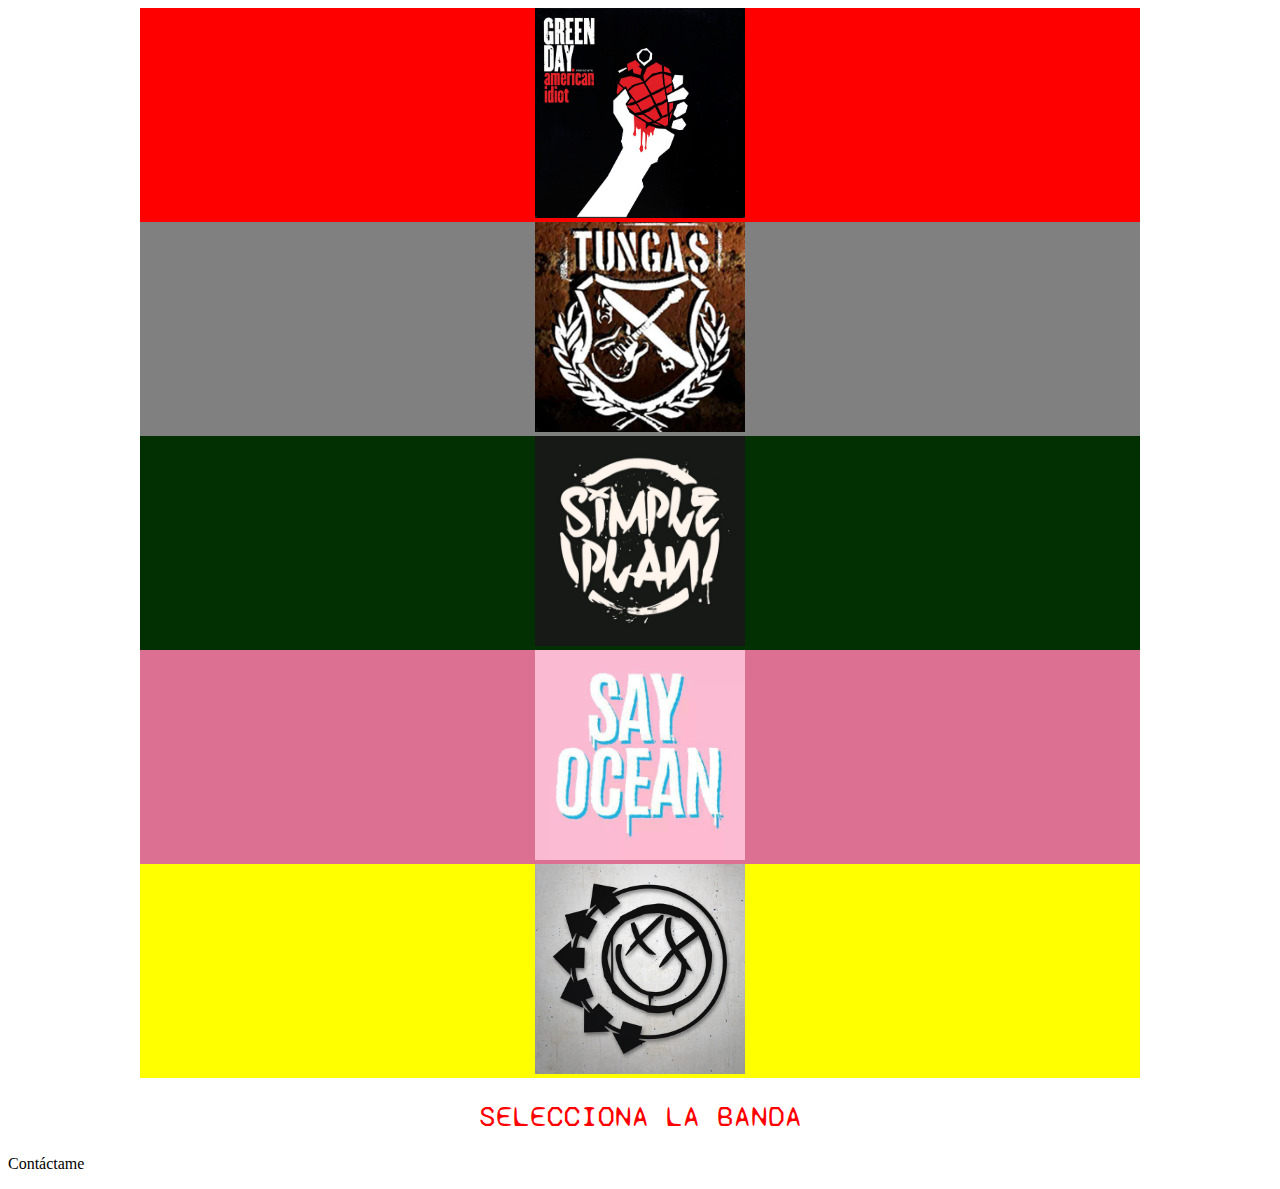
==== index.html @ dd1d2856 "green day casi listo, falta regreso" ====
<!DOCTYPE html>
<html lang="en">
<head>
    <meta charset="UTF-8">
    <meta http-equiv="X-UA-Compatible" content="IE=edge">
    <meta name="viewport" content="width=device-width, initial-scale=1.0">
    <title>PunkRock</title>
    <link rel="stylesheet" href="./CSS/estiloindex.css">
    <link rel="stylesheet" href="https://cdnjs.cloudflare.com/ajax/libs/font-awesome/5.11.2/css/all.min.css">
    <link href="https://fonts.googleapis.com/css2?family=Syne+Mono&display=swap" rel="stylesheet">
</head>
<body>
    <audio autoplay>
        <source src="audio_menu.mp3" type="audio/mp3">
    </audio>
    <div class="font" align="center">
        <div style="width: 1000px;">
            <div class="style_prevu_kit" style="background-color: red;"><a href="greenday.html"><img src="green.day.logo.jpg" width="210" height="210" class="gl" ></a></div>
            <div class="style_prevu_kit" style="background-color: gray;"><a href="tungas.html"><img src="tungas.logo.jpg" width="210" height="210"></a></div>
            <div class="style_prevu_kit" style="background-color: rgb(3, 48, 3);"><a href="simple.html"><img src="simple.plan.logo.jpg" width="210" height="210"></a></div>
            <div class="style_prevu_kit" style="background-color: palevioletred;"><a href="sayocean.html"><img src="say.ocean.logo.jpg" width="210" height="210"></a></div>
            <div class="style_prevu_kit" style="background-color: yellow;"><a href="blink.html"><img src="blink.logo.jpg" width="210" height="210"></a></div>
            <div style="padding: 5px; color: red; font-weight: 300; font-size: 30px; font-family: 'Times New Roman', Times, serif, Courier, monospace; padding-top: 20px;">
            <font style="font-weight: 400; font-family: 'Syne Mono', monospace;">SELECCIONA LA BANDA</font></div>
        </div>
    </div>
    <div>
        <footer>
            <p>Contáctame</p> 
        </footer>
    </div>
</body>
</html>
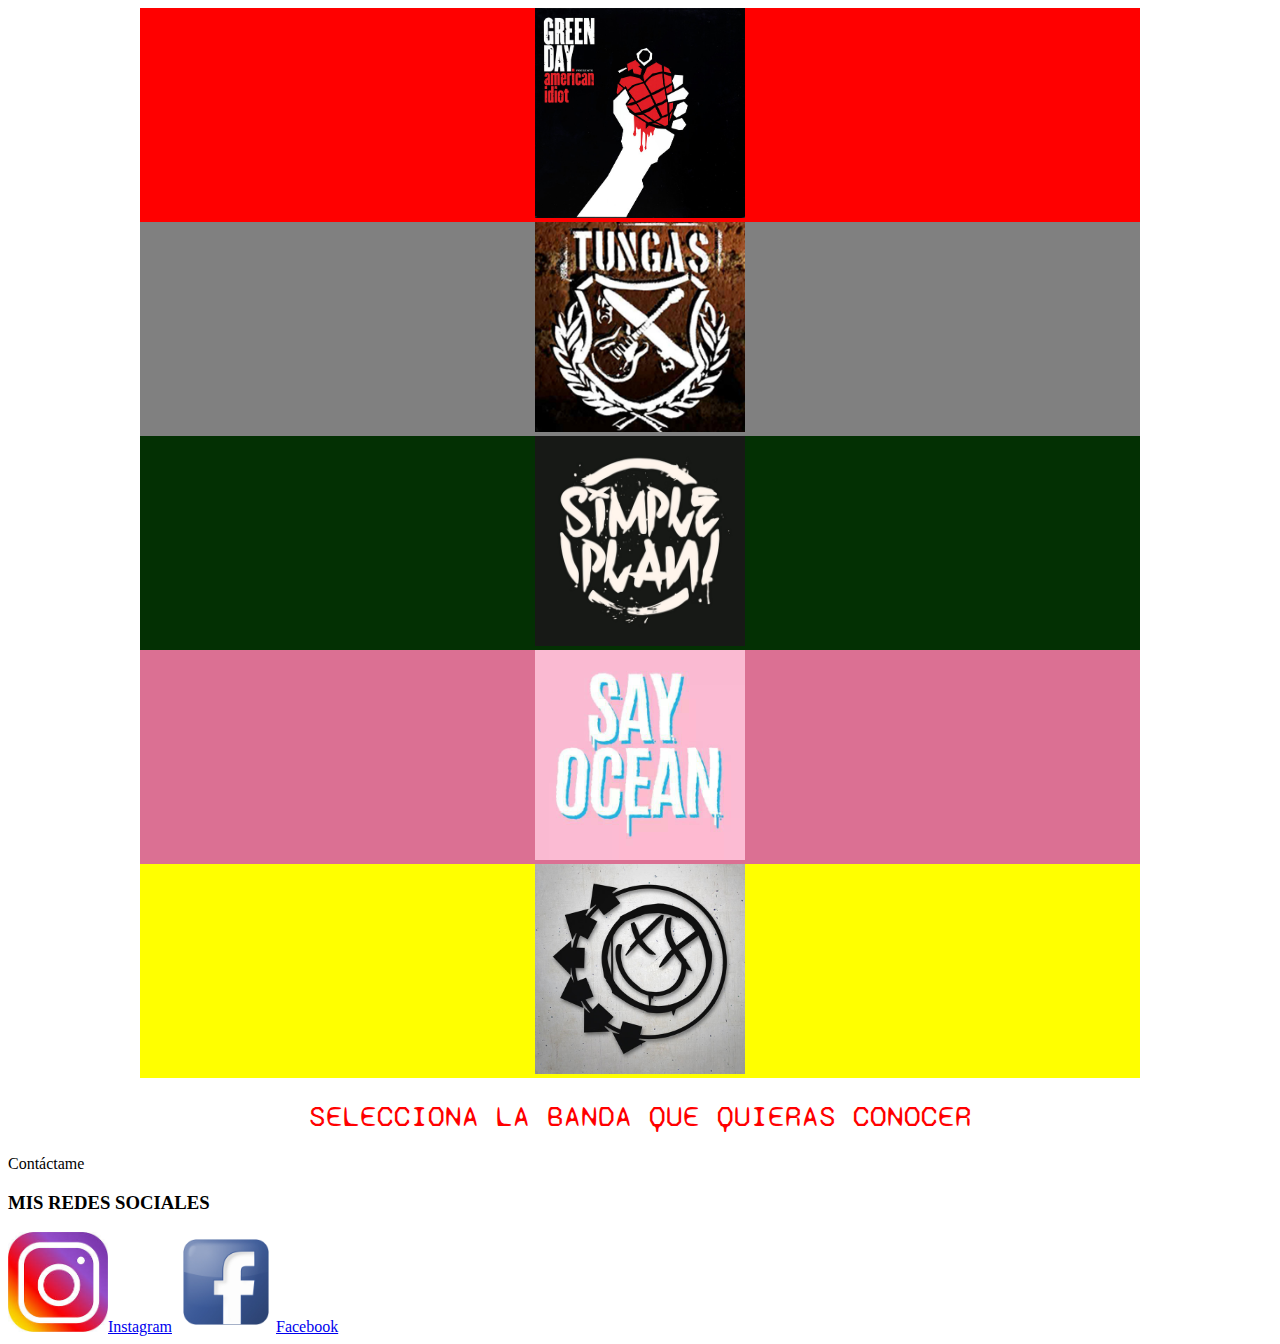
==== commit d9664cff: "solo faltan los enlaces a youtube" ====
--- a/index.html
+++ b/index.html
@@ -21,13 +21,14 @@
             <div class="style_prevu_kit" style="background-color: palevioletred;"><a href="sayocean.html"><img src="say.ocean.logo.jpg" width="210" height="210"></a></div>
             <div class="style_prevu_kit" style="background-color: yellow;"><a href="blink.html"><img src="blink.logo.jpg" width="210" height="210"></a></div>
             <div style="padding: 5px; color: red; font-weight: 300; font-size: 30px; font-family: 'Times New Roman', Times, serif, Courier, monospace; padding-top: 20px;">
-            <font style="font-weight: 400; font-family: 'Syne Mono', monospace;">SELECCIONA LA BANDA</font></div>
+            <font style="font-weight: 400; font-family: 'Syne Mono', monospace;">SELECCIONA LA BANDA QUE QUIERAS CONOCER</font></div>
         </div>
     </div>
     <div>
-        <footer>
+        <section class="f">
             <p>Contáctame</p> 
-        </footer>
-    </div>
+            <h3>MIS REDES SOCIALES</h3>
+            <a href="https://www.instagram.com/el.seb.cer/"><img src="insta.jpeg" width="100" height="100">Instagram</a> <a href="https://www.facebook.com/Sebcer4"><img src="face.jpg" width="100" height="100">Facebook</a>
+        </section>
 </body>
 </html>